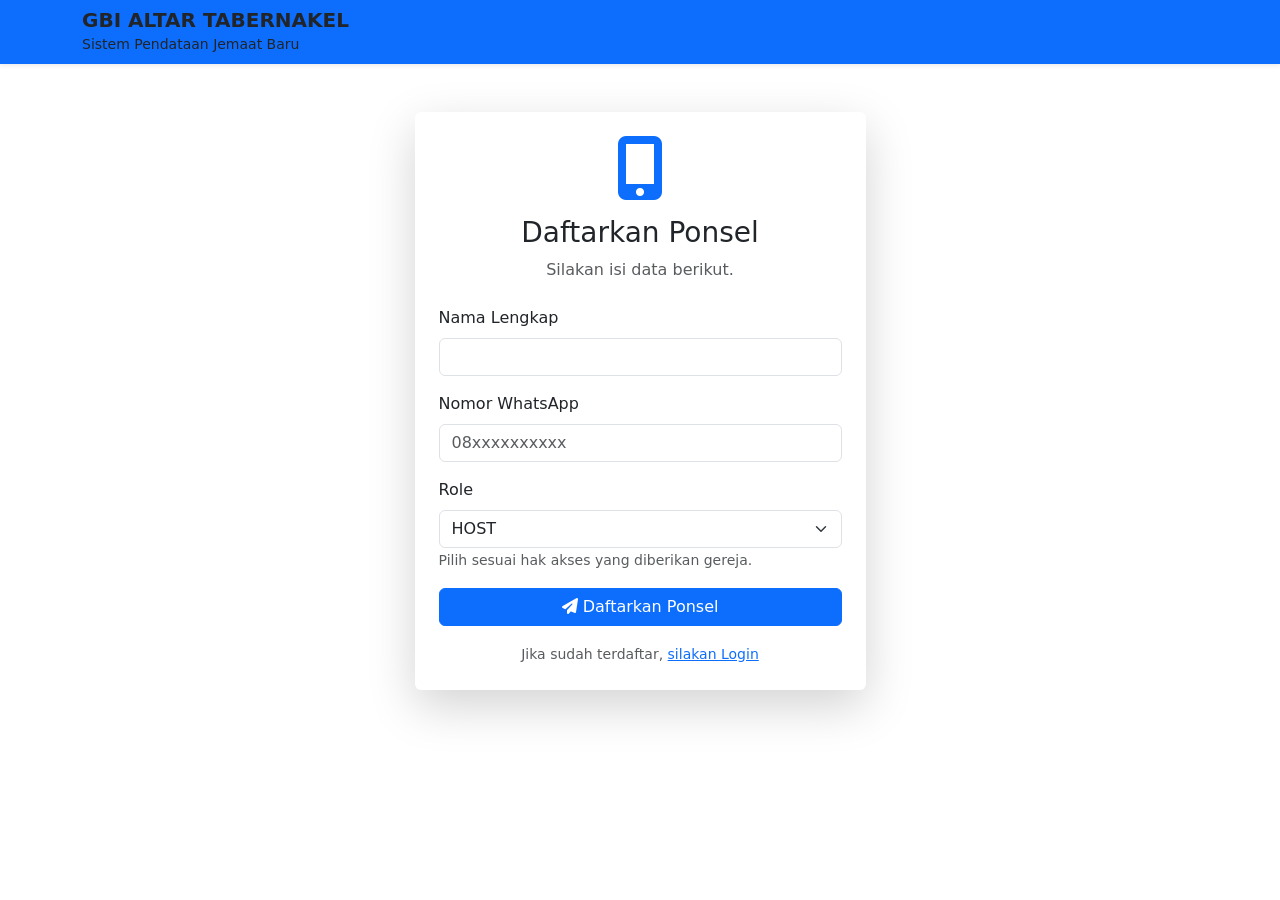
==== index.html @ da473f30 "Add files via upload" ====
<!DOCTYPE html>
<html lang="id">

<head>

<meta charset="UTF-8">

<meta name="viewport" content="width=device-width, initial-scale=1.0">

<title>GBI Altar Tabernakel Batam</title>

<link href="https://cdn.jsdelivr.net/npm/bootstrap@5.3.7/dist/css/bootstrap.min.css" rel="stylesheet">


<link rel="stylesheet" href="css/index.css">

<link rel="stylesheet"
href="https://cdnjs.cloudflare.com/ajax/libs/font-awesome/6.6.0/css/all.min.css">

</head>

<body>

<!-- ================= HEADER ================= -->

<nav class="navbar navbar-dark bg-primary shadow-sm">

<div class="container">

<div class="d-flex align-items-center">

<img
src="img/logo.png"
width="48"
height="48"
class="me-3"
onerror="this.style.display='none'">

<div>

<h5 class="m-0 fw-bold">

GBI ALTAR TABERNAKEL

</h5>

<small>

Sistem Pendataan Jemaat Baru

</small>

</div>

</div>

</div>

</nav>

<!-- ================= CONTENT ================= -->

<div class="container py-5">

<div class="row justify-content-center">

<div class="col-lg-5 col-md-7">

<div class="card shadow-lg border-0">

<div class="card-body p-4">

<!-- FORM REGISTRASI -->

<div id="registerBox">

<div class="text-center mb-4">

<i class="fa-solid fa-mobile-screen-button fa-4x text-primary"></i>

<h3 class="mt-3">

Daftarkan Ponsel

</h3>

<p class="text-muted">

Silakan isi data berikut.

</p>

</div>

<form id="registerForm">

<div class="mb-3">

<label class="form-label">

Nama Lengkap

</label>

<input
type="text"
class="form-control"
id="nama"
required>

</div>

<div class="mb-3">

<label class="form-label">

Nomor WhatsApp

</label>

<input
type="tel"
class="form-control"
id="nomor"
placeholder="08xxxxxxxxxx"
required>

</div>

<div class="mb-3">

<label class="form-label">

Role

</label>

<select
class="form-select"
id="role"
required>

<option value="HOST">

HOST

</option>

<option value="PASTOR">

PASTOR

</option>

</select>

<small class="text-muted">
Pilih sesuai hak akses yang diberikan gereja.
</small>
</div>

<button
    type="submit"
    class="btn btn-primary w-100">
    <i class="fa-solid fa-paper-plane"></i>
    Daftarkan Ponsel
</button>

<!-- Tambahkan di bawah tombol -->
<div class="text-center mt-3">
    <small class="text-muted">
        Jika sudah terdaftar,
        <a href="#" id="goLogin">silakan Login</a>
    </small>
</div>

</form>

</div>

<!-- MENUNGGU AKTIVASI -->

<div
id="pendingBox"
class="d-none text-center">

    <i class="fa-solid fa-hourglass-half fa-4x text-warning"></i>

    <h3 class="mt-4">

        Menunggu Aktivasi

    </h3>

    <div
        id="pendingMessage"
        class="alert alert-info mt-4">

        Perangkat Anda sudah terdaftar.

    </div>

    <p class="text-muted">

        Silakan menunggu Pastor atau Administrator
        mengaktifkan akun Anda.

    </p>

</div>

<!-- LOGIN -->

<div
id="loginBox"
class="d-none">

<div class="text-center mb-4">

<i class="fa-solid fa-lock fa-4x text-success"></i>

<h3 class="mt-3">

Login

</h3>

</div>

<form id="loginForm">

<div class="mb-3">

<label>

Nomor WhatsApp

</label>

<input
type="tel"
id="loginNomor"
class="form-control"
placeholder="08xxxxxxxxxx"
autocomplete="tel"
required>

</div>


<div class="mb-3">

<label>

Password

</label>

<div class="input-group">

<input
type="password"
id="password"
class="form-control"
required>

<button
class="btn btn-outline-secondary"
type="button"
id="showPassword">

<i class="fa-solid fa-eye"></i>

</button>

</div>

</div>

<button
    class="btn btn-success w-100"
    type="submit"
    id="loginBtn">

    <i class="fa-solid fa-right-to-bracket"></i>

    <span id="loginText">

        Login

    </span>

</button>

<div class="text-center mt-3">

    <small class="text-muted">

        Daftar Baru?

        <a href="#" id="goRegister">

            Klik di sini

        </a>

    </small>

</div>
</button>

</form>

</div>

<!-- LOADING -->

<div
id="loadingBox"
class="d-none text-center py-5">

<div class="spinner-border text-primary">

</div>

<p class="mt-3">

Mohon tunggu...

</p>

</div>

<!-- ALERT -->

<div
id="alertBox"
class="alert alert-danger mt-3 d-none">

Terjadi kesalahan.

</div>

</div>

</div>

</div>

</div>

</div>

<script src="https://cdn.jsdelivr.net/npm/bootstrap@5.3.7/dist/js/bootstrap.bundle.min.js"></script>

<script src="js/index.js"></script>

</body>

</html>
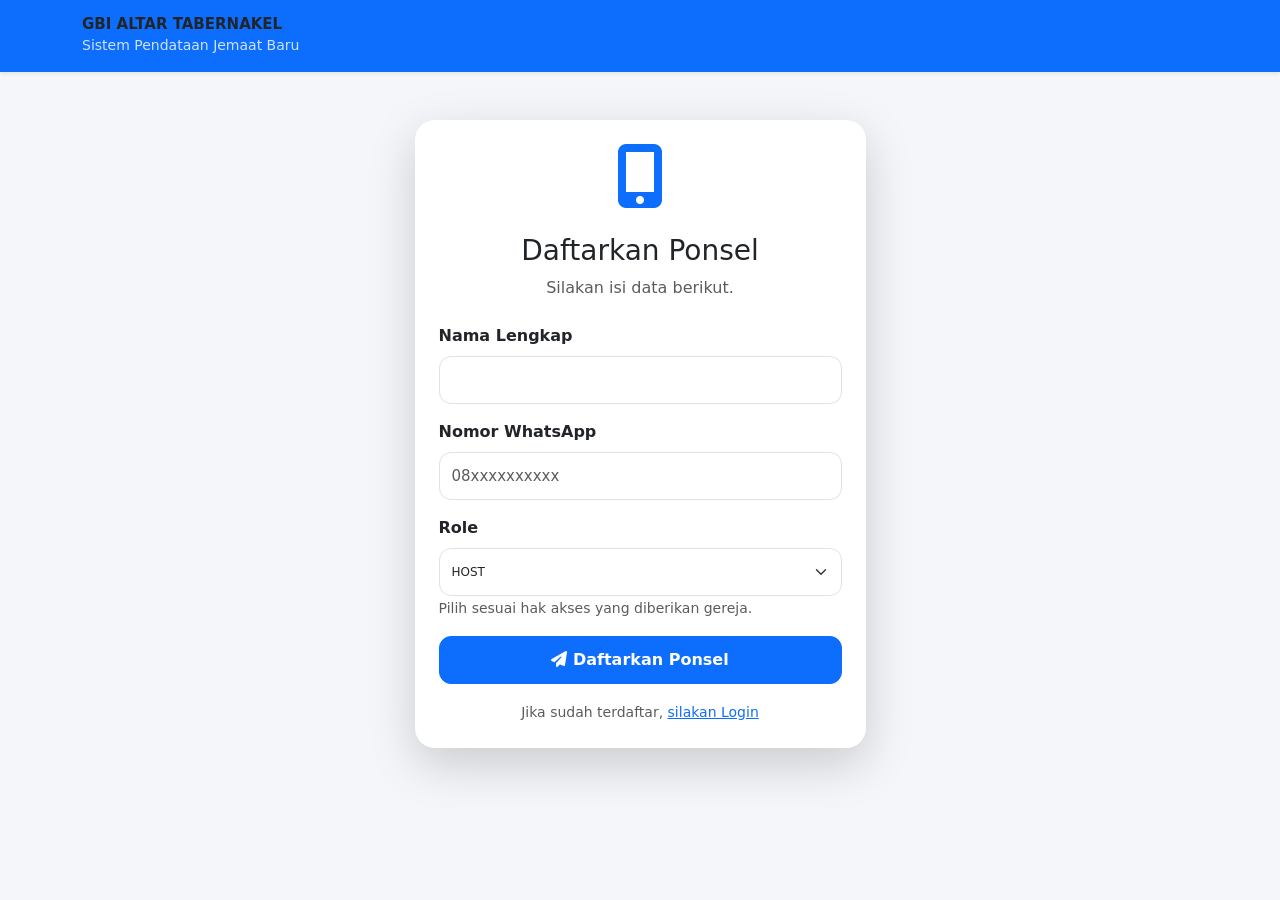
==== commit cf4d56ed: "Add files via upload update" ====
--- a/index.html
+++ b/index.html
@@ -1,24 +1,14 @@
 <!DOCTYPE html>
 <html lang="id">
-
 <head>
-
 <meta charset="UTF-8">
-
 <meta name="viewport" content="width=device-width, initial-scale=1.0">
-
 <title>GBI Altar Tabernakel Batam</title>
-
 <link href="https://cdn.jsdelivr.net/npm/bootstrap@5.3.7/dist/css/bootstrap.min.css" rel="stylesheet">
-
-
 <link rel="stylesheet" href="css/index.css">
-
 <link rel="stylesheet"
 href="https://cdnjs.cloudflare.com/ajax/libs/font-awesome/6.6.0/css/all.min.css">
-
 </head>
-
 <body>
 
 <!-- ================= HEADER ================= -->
--- a/css/index.css
+++ b/css/index.css
@@ -0,0 +1,210 @@
+/*====================================================
+GBI ALTAR TABERNAKEL BATAM
+INDEX
+Version : 1.0
+====================================================*/
+
+
+body{
+
+    background:#f4f6f9;
+
+    min-height:100vh;
+
+}
+
+
+/*====================================================
+CARD
+====================================================*/
+
+.card{
+
+    border-radius:20px;
+
+    overflow:hidden;
+
+}
+
+.card-body{
+
+    padding:35px;
+
+}
+
+
+/*====================================================
+HEADER
+====================================================*/
+
+.navbar{
+
+    padding:15px 20px;
+
+}
+
+.navbar h5{
+
+    font-size:15px;
+
+}
+
+.navbar small{
+
+    color:#ffffffcc;
+
+}
+
+
+/*====================================================
+FORM
+====================================================*/
+
+.form-label{
+
+    font-weight:600;
+
+    margin-bottom:8px;
+
+}
+
+.form-control{
+
+    height:48px;
+
+    border-radius:12px;
+
+    font-size:15px;
+
+}
+
+.form-control:focus{
+
+    box-shadow:none;
+
+    border-color:#0d6efd;
+
+}
+
+
+/*====================================================
+BUTTON
+====================================================*/
+
+.btn{
+
+    height:48px;
+
+    border-radius:12px;
+
+    font-weight:600;
+
+}
+
+
+/*====================================================
+ICON
+====================================================*/
+
+.fa-mobile-screen-button,
+.fa-lock,
+.fa-hourglass-half{
+
+    margin-bottom:10px;
+
+}
+
+
+/*====================================================
+PENDING
+====================================================*/
+
+#pendingBox{
+
+    padding:30px 15px;
+
+}
+
+#pendingBox h3{
+
+    font-weight:bold;
+
+}
+
+#pendingBox p{
+
+    color:#666;
+
+}
+
+
+/*====================================================
+LOGIN
+====================================================*/
+
+.input-group .btn{
+
+    width:55px;
+
+}
+
+
+/*====================================================
+LOADING
+====================================================*/
+
+#loadingBox{
+
+    padding:50px 0;
+
+}
+
+
+/*====================================================
+ALERT
+====================================================*/
+
+#alertBox{
+
+    border-radius:12px;
+
+}
+
+
+/*====================================================
+RESPONSIVE
+====================================================*/
+
+@media(max-width:768px){
+
+.card-body{
+
+    padding:25px;
+
+}
+
+.navbar h5{
+
+    font-size:13px;
+
+}
+
+}
+
+.form-select{
+
+    height:48px;
+
+    border-radius:12px;
+
+    font-size:12px;
+
+}
+
+.form-select:focus{
+
+    box-shadow:none;
+
+    border-color:#0d6efd;
+
+}
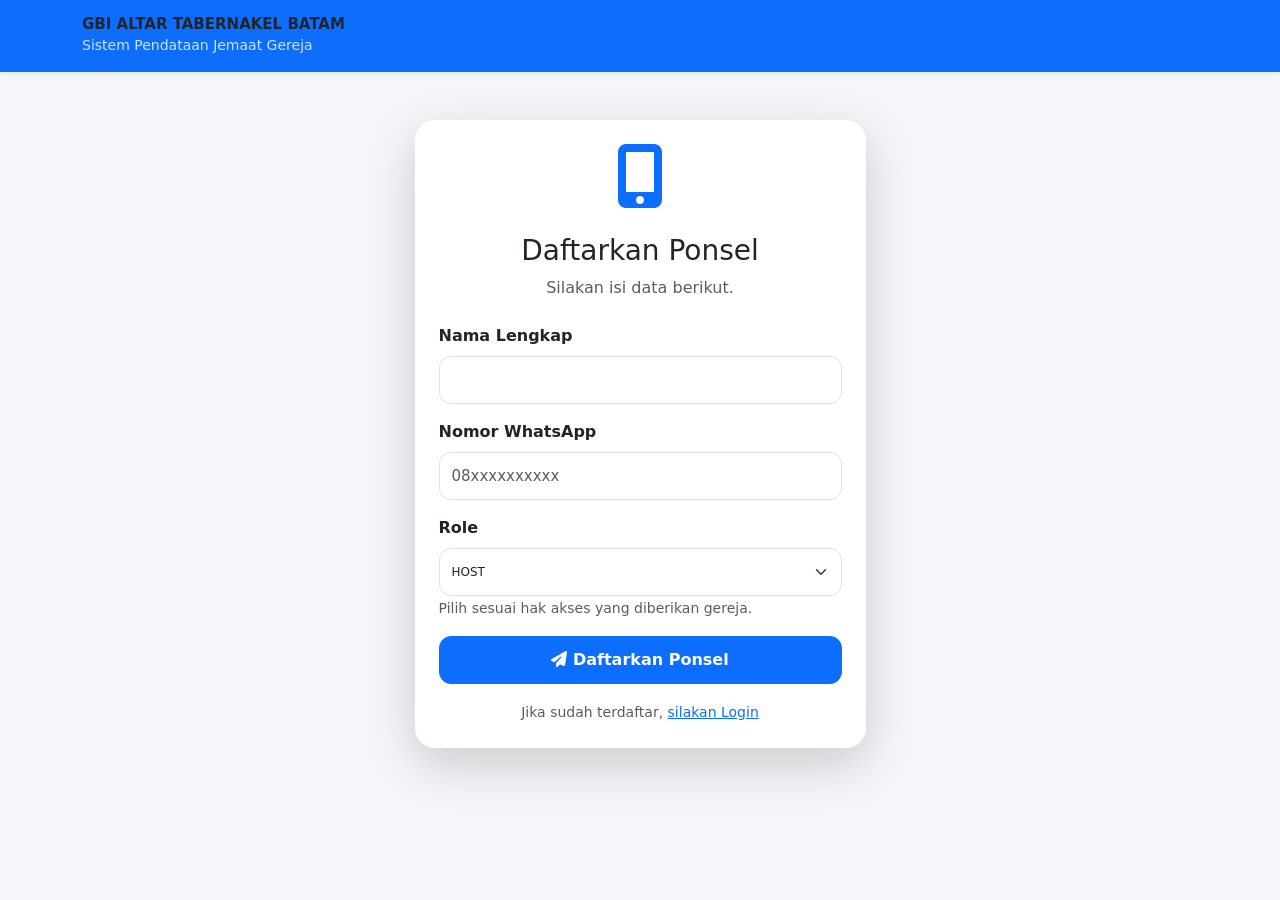
==== commit 1a9da23a: "Add files via upload update refres" ====
--- a/index.html
+++ b/index.html
@@ -12,40 +12,27 @@
 <body>
 
 <!-- ================= HEADER ================= -->
-
 <nav class="navbar navbar-dark bg-primary shadow-sm">
-
 <div class="container">
-
 <div class="d-flex align-items-center">
 
-<img
-src="img/logo.png"
-width="48"
-height="48"
+<img src="img/logo.png"
+width="60"
+height="50"
 class="me-3"
 onerror="this.style.display='none'">
-
 <div>
 
 <h5 class="m-0 fw-bold">
-
-GBI ALTAR TABERNAKEL
-
+GBI ALTAR TABERNAKEL BATAM
 </h5>
 
 <small>
-
-Sistem Pendataan Jemaat Baru
-
+Sistem Pendataan Jemaat Gereja
 </small>
-
-</div>
-
-</div>
-
-</div>
-
+</div>
+</div>
+</div>
 </nav>
 
 <!-- ================= CONTENT ================= -->
@@ -343,6 +330,7 @@
 
 <script src="https://cdn.jsdelivr.net/npm/bootstrap@5.3.7/dist/js/bootstrap.bundle.min.js"></script>
 
+<script src="js/auth.js"></script>
 <script src="js/index.js"></script>
 
 </body>
--- a/css/index.css
+++ b/css/index.css
@@ -207,4 +207,4 @@
 
     border-color:#0d6efd;
 
-}+}
